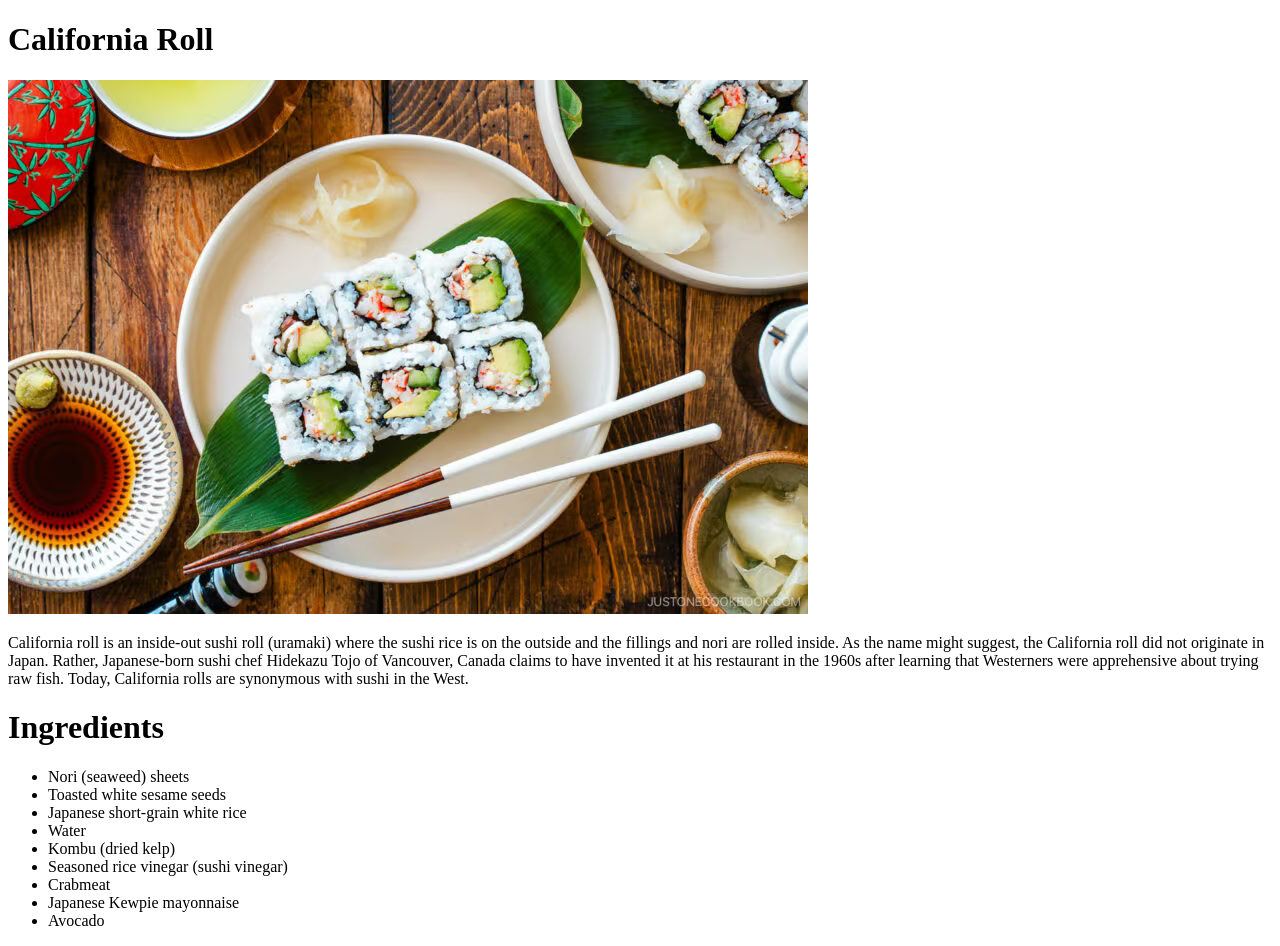
==== recipes/California-Roll.html @ e14160bd "Created another html file with the correct name and changed the title." ====
<!DOCTYPE html>
<html lang="en">

  <head>
    <meta charset="UTF-8">
    <title>My Recipe Page</title>
  </head>

  <body>
    <h1>California Roll</h1>

    <img src="./images/California-Roll.jpg">

    <p>California roll is an inside-out sushi roll (uramaki) where the sushi rice is on the outside
        and the fillings and nori are rolled inside. As the name might suggest, the California roll did
        not originate in Japan. Rather, Japanese-born sushi chef Hidekazu Tojo of Vancouver, Canada claims
        to have invented it at his restaurant in the 1960s after learning that Westerners were apprehensive
        about trying raw fish. Today, California rolls are synonymous with sushi in the West.<p>

    <h1>Ingredients</h1>

   <ul>
     <li>Nori (seaweed) sheets</li>
     <li>Toasted white sesame seeds</li>
     <li>Japanese short-grain white rice</li>
     <li>Water</li>
     <li>Kombu (dried kelp)</li>
     <li>Seasoned rice vinegar (sushi vinegar)</li>
     <li>Crabmeat</li>
     <li>Japanese Kewpie mayonnaise</li>
     <li>Avocado</li>
   </ul>
  </body>
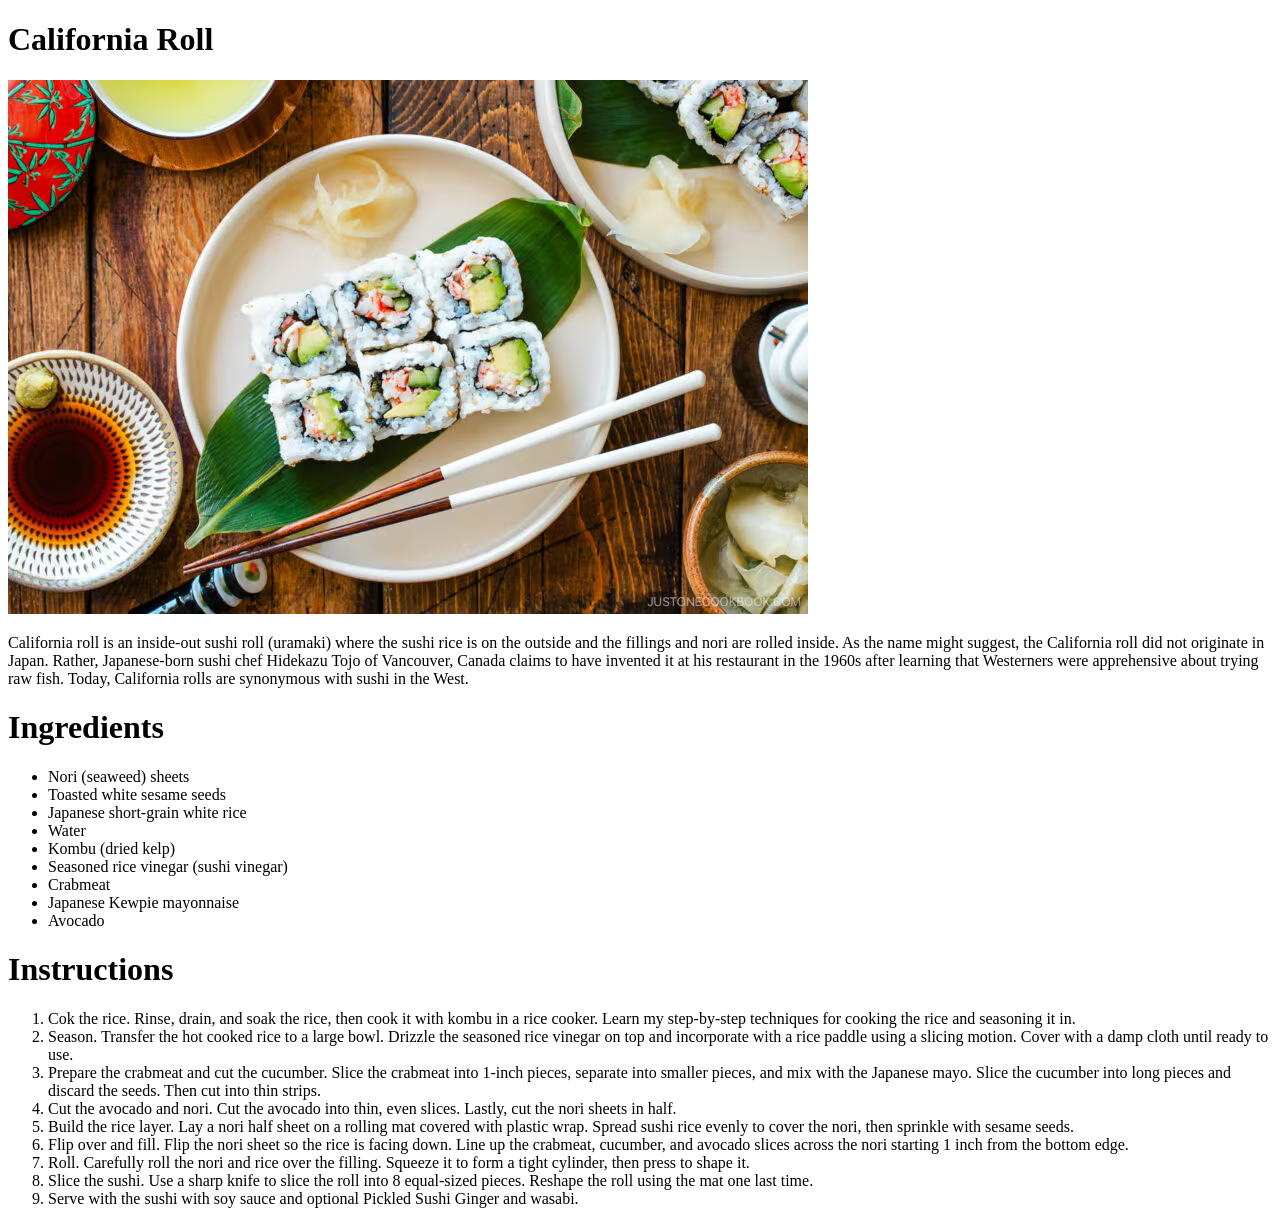
==== commit e84d38b3: "Added instructions to the California Roll Recipe." ====
--- a/recipes/California-Roll.html
+++ b/recipes/California-Roll.html
@@ -3,7 +3,7 @@
 
   <head>
     <meta charset="UTF-8">
-    <title>My Recipe Page</title>
+    <title>What is a California Roll?</title>
   </head>
 
   <body>
@@ -30,4 +30,23 @@
      <li>Japanese Kewpie mayonnaise</li>
      <li>Avocado</li>
    </ul>
+
+    <h1>Instructions</h1>
+    
+   <ol>
+  <li>Cok the rice. Rinse, drain, and soak the rice, then cook it with kombu in a rice cooker. Learn my step-by-step techniques
+    for cooking the rice and seasoning it in.</li>
+  <li>Season. Transfer the hot cooked rice to a large bowl. Drizzle the seasoned rice vinegar on top and incorporate with a rice
+    paddle using a slicing motion. Cover with a damp cloth until ready to use.</li>
+  <li>Prepare the crabmeat and cut the cucumber. Slice the crabmeat into 1-inch pieces, separate into smaller pieces, and mix with
+    the Japanese mayo. Slice the cucumber into long pieces and discard the seeds. Then cut into thin strips.</li>
+  <li>Cut the avocado and nori. Cut the avocado into thin, even slices. Lastly, cut the nori sheets in half.</li>
+  <li>Build the rice layer. Lay a nori half sheet on a rolling mat covered with plastic wrap. Spread sushi rice evenly to cover the
+    nori, then sprinkle with sesame seeds.</li>
+  <li>Flip over and fill. Flip the nori sheet so the rice is facing down. Line up the crabmeat, cucumber, and avocado slices across
+    the nori starting 1 inch from the bottom edge.</li>
+  <li>Roll. Carefully roll the nori and rice over the filling. Squeeze it to form a tight cylinder, then press to shape it.</li>
+  <li>Slice the sushi. Use a sharp knife to slice the roll into 8 equal-sized pieces. Reshape the roll using the mat one last time.</li>
+  <li>Serve with the sushi with soy sauce and optional Pickled Sushi Ginger and wasabi.</li>
+   </ol>
   </body>
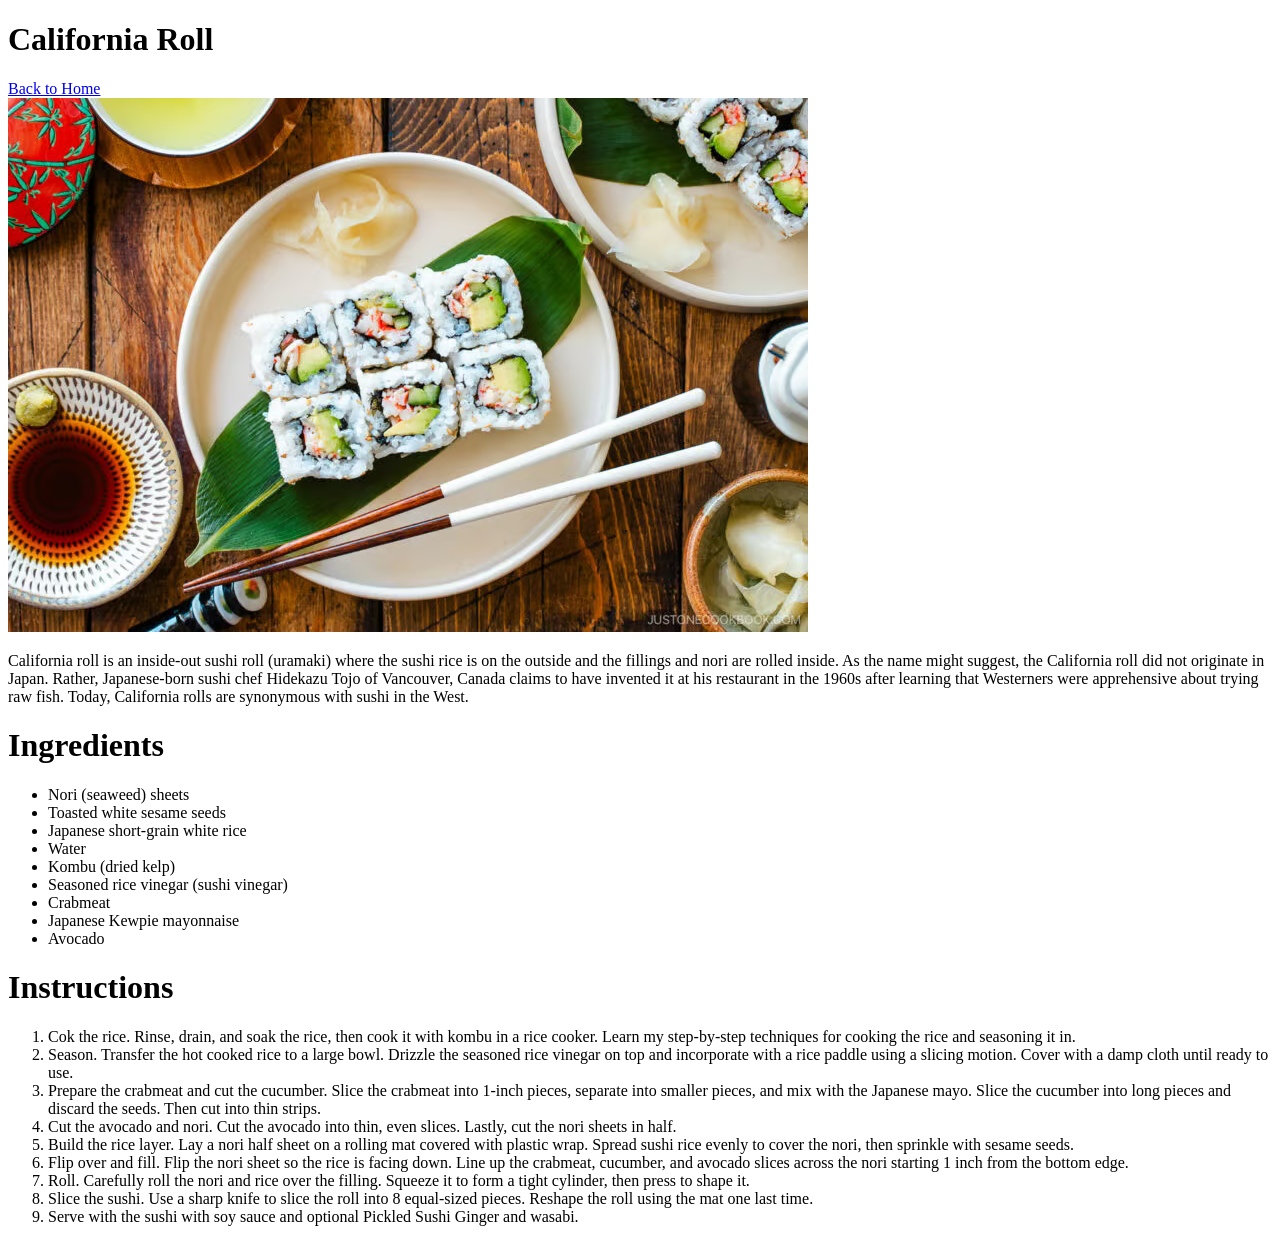
==== commit 78e4e065: "Working on the CSS and trying to add a return to home button." ====
--- a/recipes/California-Roll.html
+++ b/recipes/California-Roll.html
@@ -7,7 +7,10 @@
   </head>
 
   <body>
-    <h1>California Roll</h1>
+    <div class="california-header">
+      <h1>California Roll</h1>
+      <a href="../index.html">Back to Home</a>
+    </div>
 
     <img src="./images/California-Roll.jpg">
 
@@ -32,21 +35,21 @@
    </ul>
 
     <h1>Instructions</h1>
-    
+
    <ol>
-  <li>Cok the rice. Rinse, drain, and soak the rice, then cook it with kombu in a rice cooker. Learn my step-by-step techniques
-    for cooking the rice and seasoning it in.</li>
-  <li>Season. Transfer the hot cooked rice to a large bowl. Drizzle the seasoned rice vinegar on top and incorporate with a rice
-    paddle using a slicing motion. Cover with a damp cloth until ready to use.</li>
-  <li>Prepare the crabmeat and cut the cucumber. Slice the crabmeat into 1-inch pieces, separate into smaller pieces, and mix with
-    the Japanese mayo. Slice the cucumber into long pieces and discard the seeds. Then cut into thin strips.</li>
-  <li>Cut the avocado and nori. Cut the avocado into thin, even slices. Lastly, cut the nori sheets in half.</li>
-  <li>Build the rice layer. Lay a nori half sheet on a rolling mat covered with plastic wrap. Spread sushi rice evenly to cover the
-    nori, then sprinkle with sesame seeds.</li>
-  <li>Flip over and fill. Flip the nori sheet so the rice is facing down. Line up the crabmeat, cucumber, and avocado slices across
-    the nori starting 1 inch from the bottom edge.</li>
-  <li>Roll. Carefully roll the nori and rice over the filling. Squeeze it to form a tight cylinder, then press to shape it.</li>
-  <li>Slice the sushi. Use a sharp knife to slice the roll into 8 equal-sized pieces. Reshape the roll using the mat one last time.</li>
-  <li>Serve with the sushi with soy sauce and optional Pickled Sushi Ginger and wasabi.</li>
+    <li>Cok the rice. Rinse, drain, and soak the rice, then cook it with kombu in a rice cooker. Learn my step-by-step techniques
+      for cooking the rice and seasoning it in.</li>
+    <li>Season. Transfer the hot cooked rice to a large bowl. Drizzle the seasoned rice vinegar on top and incorporate with a rice
+      paddle using a slicing motion. Cover with a damp cloth until ready to use.</li>
+    <li>Prepare the crabmeat and cut the cucumber. Slice the crabmeat into 1-inch pieces, separate into smaller pieces, and mix with
+      the Japanese mayo. Slice the cucumber into long pieces and discard the seeds. Then cut into thin strips.</li>
+    <li>Cut the avocado and nori. Cut the avocado into thin, even slices. Lastly, cut the nori sheets in half.</li>
+    <li>Build the rice layer. Lay a nori half sheet on a rolling mat covered with plastic wrap. Spread sushi rice evenly to cover the
+      nori, then sprinkle with sesame seeds.</li>
+    <li>Flip over and fill. Flip the nori sheet so the rice is facing down. Line up the crabmeat, cucumber, and avocado slices across
+      the nori starting 1 inch from the bottom edge.</li>
+    <li>Roll. Carefully roll the nori and rice over the filling. Squeeze it to form a tight cylinder, then press to shape it.</li>
+    <li>Slice the sushi. Use a sharp knife to slice the roll into 8 equal-sized pieces. Reshape the roll using the mat one last time.</li>
+    <li>Serve with the sushi with soy sauce and optional Pickled Sushi Ginger and wasabi.</li>
    </ol>
   </body>
